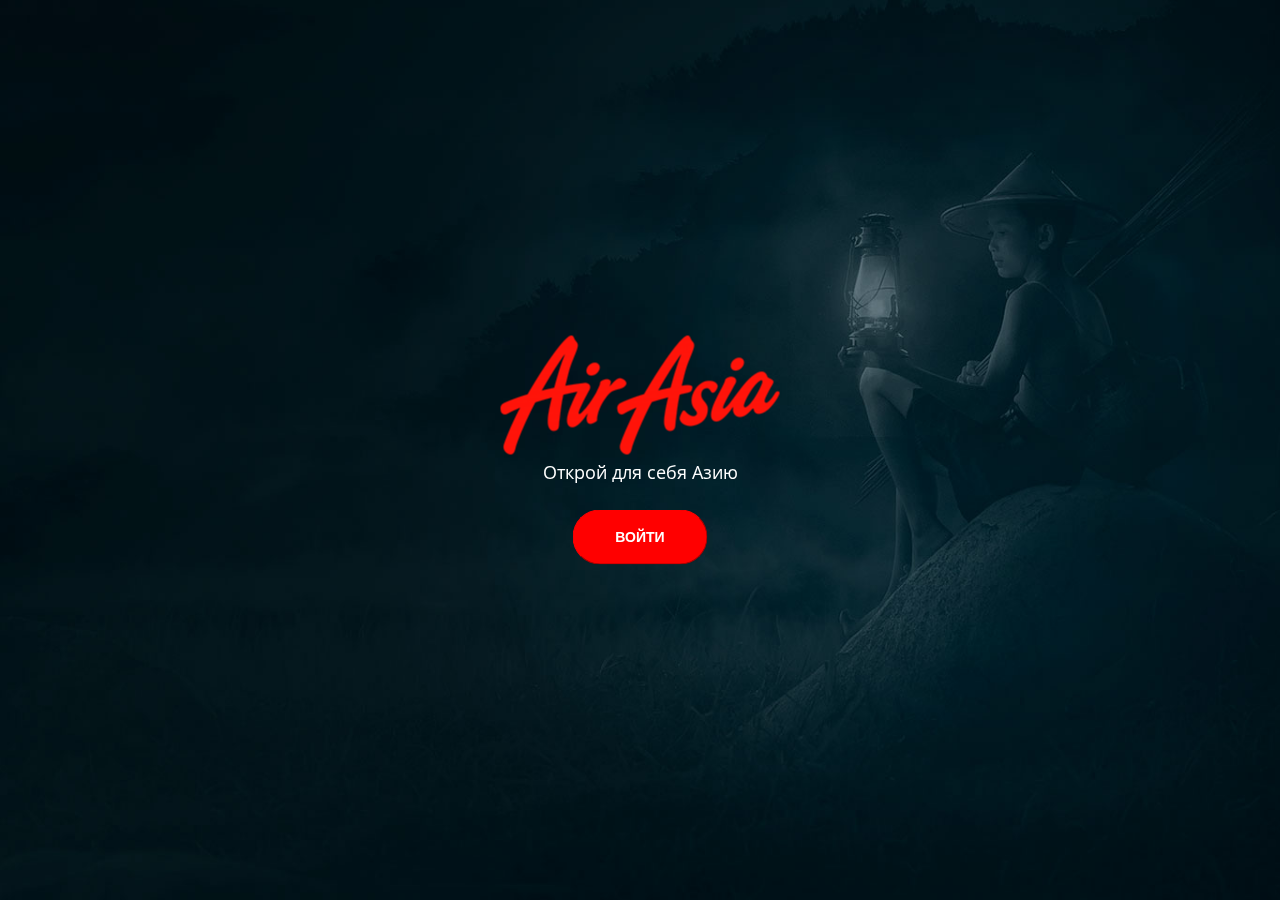
==== index.html @ 0d73dc5c "111" ====
<!DOCTYPE html>
<html lang="en">
<head>
  <meta charset="UTF-8">
  <meta name="viewport" content="width=device-width, initial-scale=1.0">
  <meta http-equiv="X-UA-Compatible" content="ie=edge">
  <link href="https://fonts.googleapis.com/css2?family=Open+Sans:wght@300;400;700&display=swap" rel="stylesheet">
  <link rel="stylesheet" href="../CSS/index.css">
  <title>Document</title>
</head>
<body>
  
    <div class="wrapper wrapper_auth">
      <div class="welcome">
        <div class="welcome__container">
          <div class="welcome__wrapper">
            <div class="logo__wrapper"><img src="../img/logo1.png" alt="logo" class="logo__img"></div>
            <div class="welcome__text">Открой для себя Азию</div>
            <button class="welcome__button"><a  href="../HTML/main.html" class="welcome__link">ВОЙТИ</a></button>
          </div>
        </div>
      </div>
    </div>
  
</body>
</html>
---- CSS/index.css ----
body {
  font-family: 'Open Sans', Hevetica, sans-serif;
  -webkit-font-smoothing: antialiased;
  -moz-osx-font-smoothing: grayscale;
  margin: 0 auto;
}


.wrapper {
  overflow: hidden;
  
  min-height: 100%;
  display: flex;
  flex-direction: column;
}

.wrapper_auth {
  position: fixed;
  top: 0;
  left: 0;
  right: 0;
  bottom: 0;
  background-image: url(/img/bg.png);
  background-size: cover;
  background-repeat: no-repeat;
}

.welcome {
  position: fixed;
  top: 50%;
  left: 50%;
  transform: translate(-50%, -50%);
}



.welcome__button {
  width: 135px;
  height: 55px;
  color: rgb(250, 249, 249);
  border-radius: 35px;
  border-color: red;
  font-size: 14px;
  font-weight: 700;
  line-height: 19px;
  outline: 0px;
  border-width: 1px;
  outline: 0px;
  display: flex;
  align-items: center;
  padding-block: 0px;
  justify-content: center;
  background-color: red;
  text-decoration: none;
  color: white;
  margin: 0 auto;
  margin-top: 25px;
}

.welcome__link{
  text-decoration: none;
  color: white;
  display: flex;
}

.welcome__text {
  color: white;
  font-size: 18px;
  font-weight: 400;
  line-height: 25px;
  justify-content: center;
  display: flex;
}

.logo__img {
  
}

.welcome__container{
  display: flex;
  justify-content: center;
  animation: bounce 1s;
  opacity: 1;
}


@keyframes bounce { 
  0% {
    opacity: 0;
    transform: translateY(0);
  }
  20% {
    transform: translateY(30px);
    opacity: 20%;
  }
  40% {
    transform: translateY(0px);
    opacity: 40%;
  }
  60% {
    transform: translateY(10px);
    opacity: 60%;
  }
  80% {
    transform: translateY(0px);
    opacity: 80%;
  }
  100% {
    opacity: 100%;
  } 

}
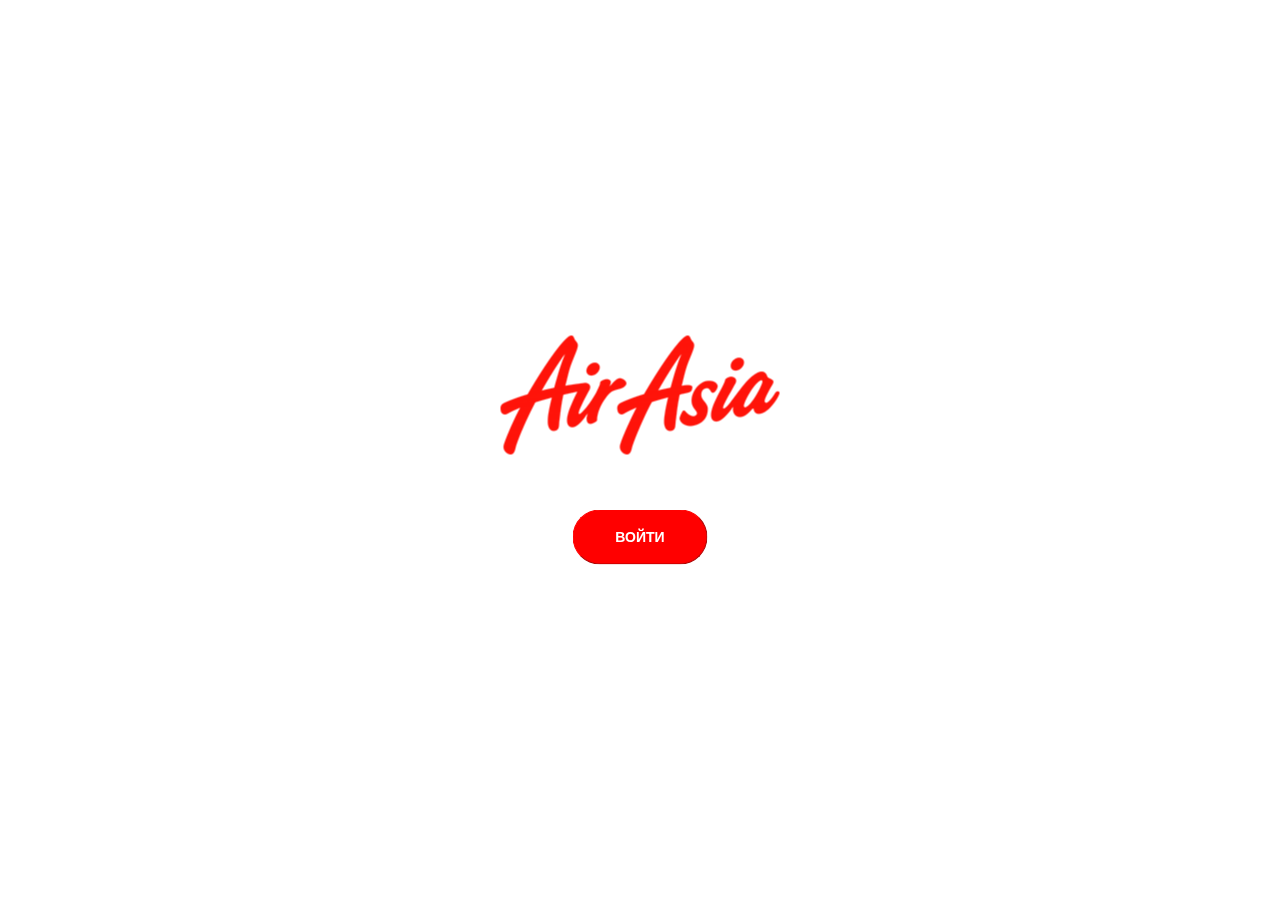
==== commit a1428275: "111" ====
--- a/index.html
+++ b/index.html
@@ -5,7 +5,7 @@
   <meta name="viewport" content="width=device-width, initial-scale=1.0">
   <meta http-equiv="X-UA-Compatible" content="ie=edge">
   <link href="https://fonts.googleapis.com/css2?family=Open+Sans:wght@300;400;700&display=swap" rel="stylesheet">
-  <link rel="stylesheet" href="../CSS/index.css">
+  <link rel="stylesheet" href="./CSS/index.css">
   <title>Document</title>
 </head>
 <body>
@@ -14,9 +14,9 @@
       <div class="welcome">
         <div class="welcome__container">
           <div class="welcome__wrapper">
-            <div class="logo__wrapper"><img src="../img/logo1.png" alt="logo" class="logo__img"></div>
+            <div class="logo__wrapper"><img src="./img/logo1.png" alt="logo" class="logo__img"></div>
             <div class="welcome__text">Открой для себя Азию</div>
-            <button class="welcome__button"><a  href="../HTML/main.html" class="welcome__link">ВОЙТИ</a></button>
+            <button class="welcome__button"><a  href="./HTML/main.html" class="welcome__link">ВОЙТИ</a></button>
           </div>
         </div>
       </div>
--- a/CSS/index.css
+++ b/CSS/index.css
@@ -20,7 +20,7 @@
   left: 0;
   right: 0;
   bottom: 0;
-  background-image: url(/img/bg.png);
+  background-image: url(./img/bg.png);
   background-size: cover;
   background-repeat: no-repeat;
 }
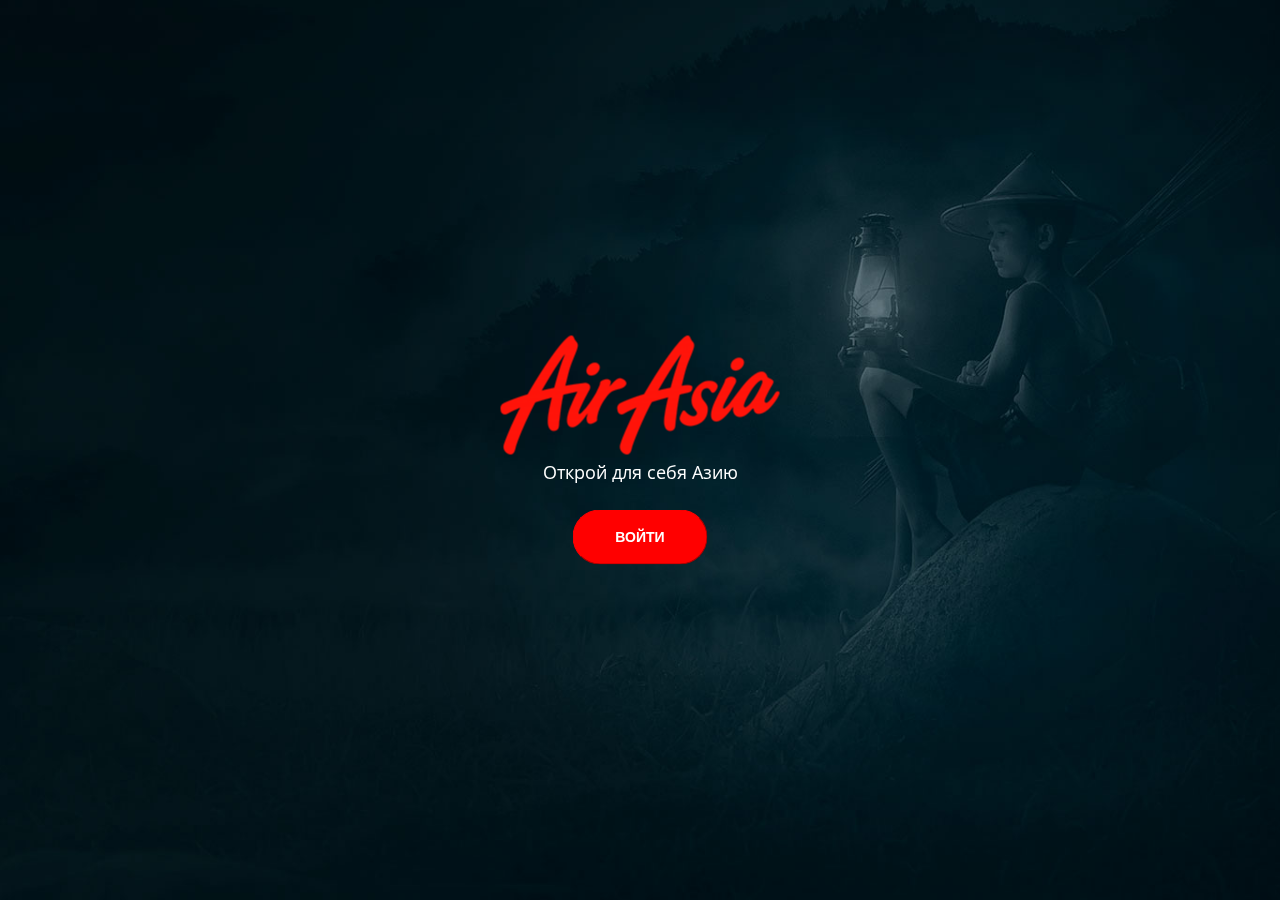
==== commit c9c8d298: "112312" ====
--- a/index.html
+++ b/index.html
@@ -1,5 +1,6 @@
 <!DOCTYPE html>
 <html lang="en">
+
 <head>
   <meta charset="UTF-8">
   <meta name="viewport" content="width=device-width, initial-scale=1.0">
@@ -8,19 +9,22 @@
   <link rel="stylesheet" href="./CSS/index.css">
   <title>Document</title>
 </head>
+
 <body>
-  
-    <div class="wrapper wrapper_auth">
-      <div class="welcome">
-        <div class="welcome__container">
-          <div class="welcome__wrapper">
-            <div class="logo__wrapper"><img src="./img/logo1.png" alt="logo" class="logo__img"></div>
-            <div class="welcome__text">Открой для себя Азию</div>
-            <button class="welcome__button"><a  href="./HTML/main.html" class="welcome__link">ВОЙТИ</a></button>
-          </div>
+
+  <div class="wrapper wrapper_auth">
+    <div class="welcome">
+      <div class="welcome__container">
+        <div class="welcome__wrapper">
+          <div class="logo__wrapper"><img src="./img/logo1.png" alt="logo" class="logo__img"></div>
+          <div class="welcome__text">Открой для себя Азию</div>
+          <label><button class="welcome__button"><a href="./HTML/main.html"
+                class="welcome__link">ВОЙТИ</a></button></label>
         </div>
       </div>
     </div>
-  
+  </div>
+
 </body>
+
 </html>--- a/CSS/index.css
+++ b/CSS/index.css
@@ -20,7 +20,7 @@
   left: 0;
   right: 0;
   bottom: 0;
-  background-image: url(./img/bg.png);
+  background-image: url(../img/bg.png);
   background-size: cover;
   background-repeat: no-repeat;
 }
@@ -37,7 +37,6 @@
 .welcome__button {
   width: 135px;
   height: 55px;
-  color: rgb(250, 249, 249);
   border-radius: 35px;
   border-color: red;
   font-size: 14px;
@@ -45,7 +44,6 @@
   line-height: 19px;
   outline: 0px;
   border-width: 1px;
-  outline: 0px;
   display: flex;
   align-items: center;
   padding-block: 0px;
@@ -61,6 +59,10 @@
   text-decoration: none;
   color: white;
   display: flex;
+  padding-left: 40px;
+  padding-right: 40px;
+  padding-top: 18px;
+  padding-bottom: 18px;
 }
 
 .welcome__text {
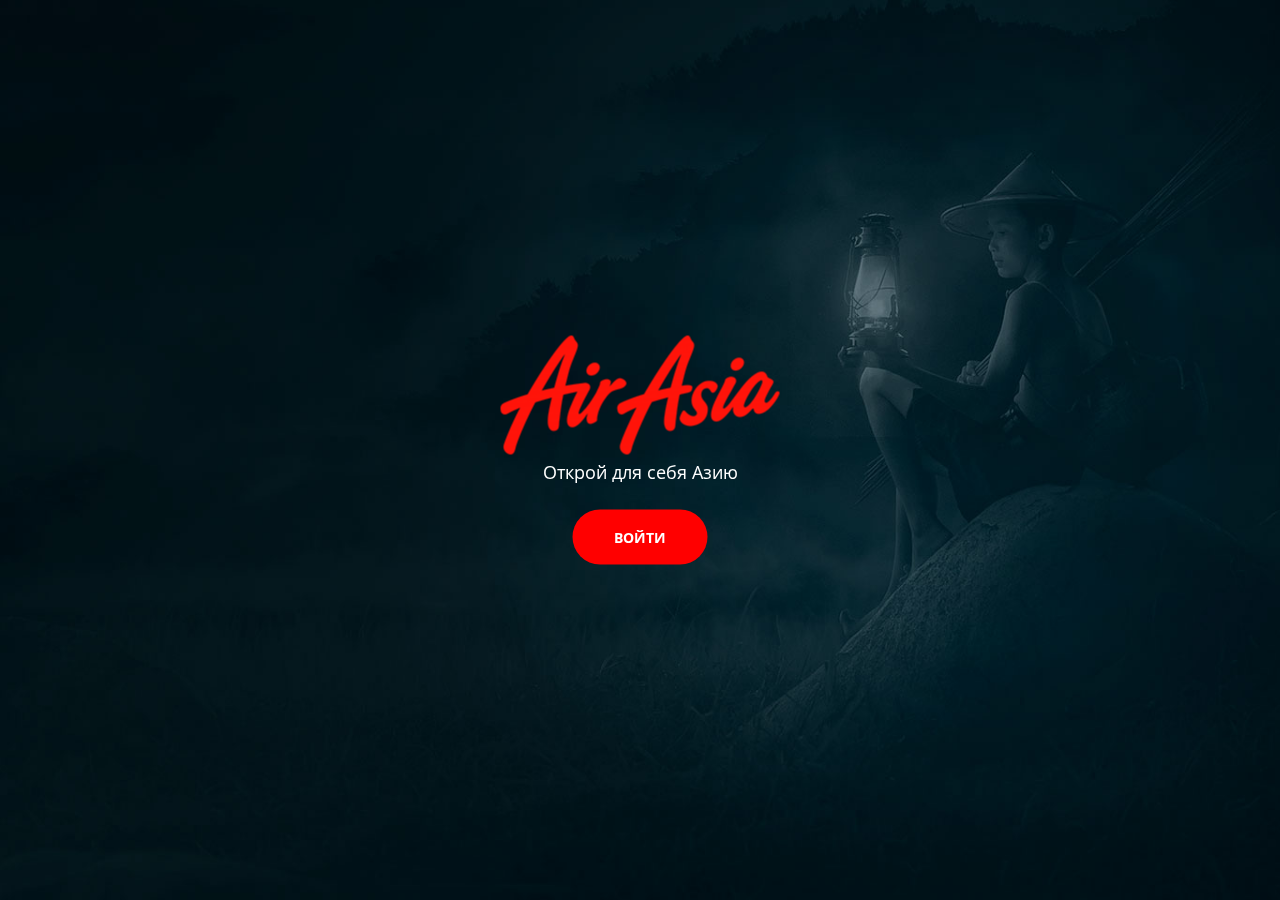
==== commit 8f1cfa31: "1111" ====
--- a/index.html
+++ b/index.html
@@ -16,10 +16,10 @@
     <div class="welcome">
       <div class="welcome__container">
         <div class="welcome__wrapper">
-          <div class="logo__wrapper"><img src="./img/logo1.png" alt="logo" class="logo__img"></div>
+          <div class="welcome__logo"><img src="./img/logo1.png" alt="logo" class="logo__img"></div>
           <div class="welcome__text">Открой для себя Азию</div>
-          <label><button class="welcome__button"><a href="./HTML/main.html"
-                class="welcome__link">ВОЙТИ</a></button></label>
+          <label><a href="./HTML/main.html"
+                class="welcome__button">ВОЙТИ</a></label>
         </div>
       </div>
     </div>
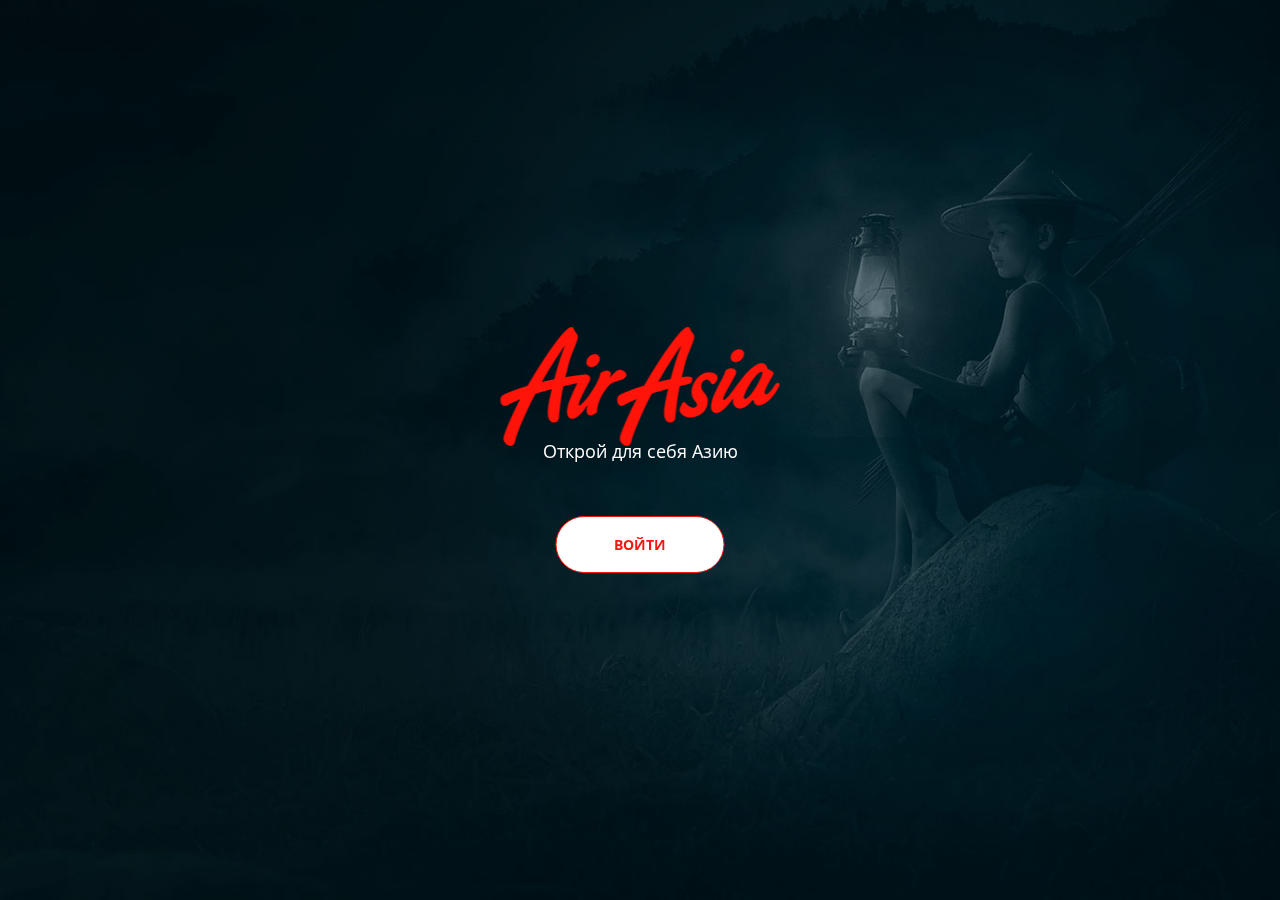
==== commit f28270a9: "1111" ====
--- a/index.html
+++ b/index.html
@@ -16,10 +16,9 @@
     <div class="welcome">
       <div class="welcome__container">
         <div class="welcome__wrapper">
-          <div class="welcome__logo"><img src="./img/logo1.png" alt="logo" class="logo__img"></div>
-          <div class="welcome__text">Открой для себя Азию</div>
-          <label><a href="./HTML/main.html"
-                class="welcome__button">ВОЙТИ</a></label>
+          <div class="logo"><img src="./img/logo1.png" alt="logo" class="logo__img"></div>
+          <div class="text">Открой для себя Азию</div>
+          <div class="button__container"><a href="./HTML/main.html" class="button">ВОЙТИ</a></div>
         </div>
       </div>
     </div>
--- a/CSS/index.css
+++ b/CSS/index.css
@@ -1,14 +1,18 @@
+@import url(button.css);
+
 body {
   font-family: 'Open Sans', Hevetica, sans-serif;
   -webkit-font-smoothing: antialiased;
   -moz-osx-font-smoothing: grayscale;
   margin: 0 auto;
+  font-size: 14px;
+  font-weight: 700;
+  line-height: 19px;  
 }
 
 
 .wrapper {
   overflow: hidden;
-  
   min-height: 100%;
   display: flex;
   flex-direction: column;
@@ -32,84 +36,66 @@
   transform: translate(-50%, -50%);
 }
 
-
-
-.welcome__button {
-  width: 135px;
-  height: 55px;
-  border-radius: 35px;
-  border-color: red;
-  font-size: 14px;
-  font-weight: 700;
-  line-height: 19px;
-  outline: 0px;
-  border-width: 1px;
-  display: flex;
-  align-items: center;
-  padding-block: 0px;
-  justify-content: center;
-  background-color: red;
-  text-decoration: none;
-  color: white;
-  margin: 0 auto;
-  margin-top: 25px;
-}
-
-.welcome__link{
-  text-decoration: none;
-  color: white;
-  display: flex;
-  padding-left: 40px;
-  padding-right: 40px;
-  padding-top: 18px;
-  padding-bottom: 18px;
-}
-
-.welcome__text {
+.text {
   color: white;
   font-size: 18px;
   font-weight: 400;
   line-height: 25px;
   justify-content: center;
   display: flex;
+  margin-top: -7px;
 }
 
 .logo__img {
-  
+  width: 100%;
+  display: block;
 }
 
-.welcome__container{
+.welcome__container {
   display: flex;
   justify-content: center;
-  animation: bounce 1s;
+  animation: bounce 1.2s;
   opacity: 1;
 }
 
+.button__container {
+  padding: 0 55px 0 55px;
+  margin-top: 52px;
+}
 
-@keyframes bounce { 
+.button:hover {
+  background-color:rgba(218,23,14, 1);
+  cursor: pointer;
+}
+
+@keyframes bounce {
   0% {
     opacity: 0;
     transform: translateY(0);
   }
+
   20% {
-    transform: translateY(30px);
+    transform: translateY(50px);
     opacity: 20%;
   }
+
   40% {
     transform: translateY(0px);
     opacity: 40%;
   }
+
   60% {
     transform: translateY(10px);
     opacity: 60%;
   }
+
   80% {
     transform: translateY(0px);
     opacity: 80%;
   }
+
   100% {
     opacity: 100%;
-  } 
+  }
 
-}
-
+}